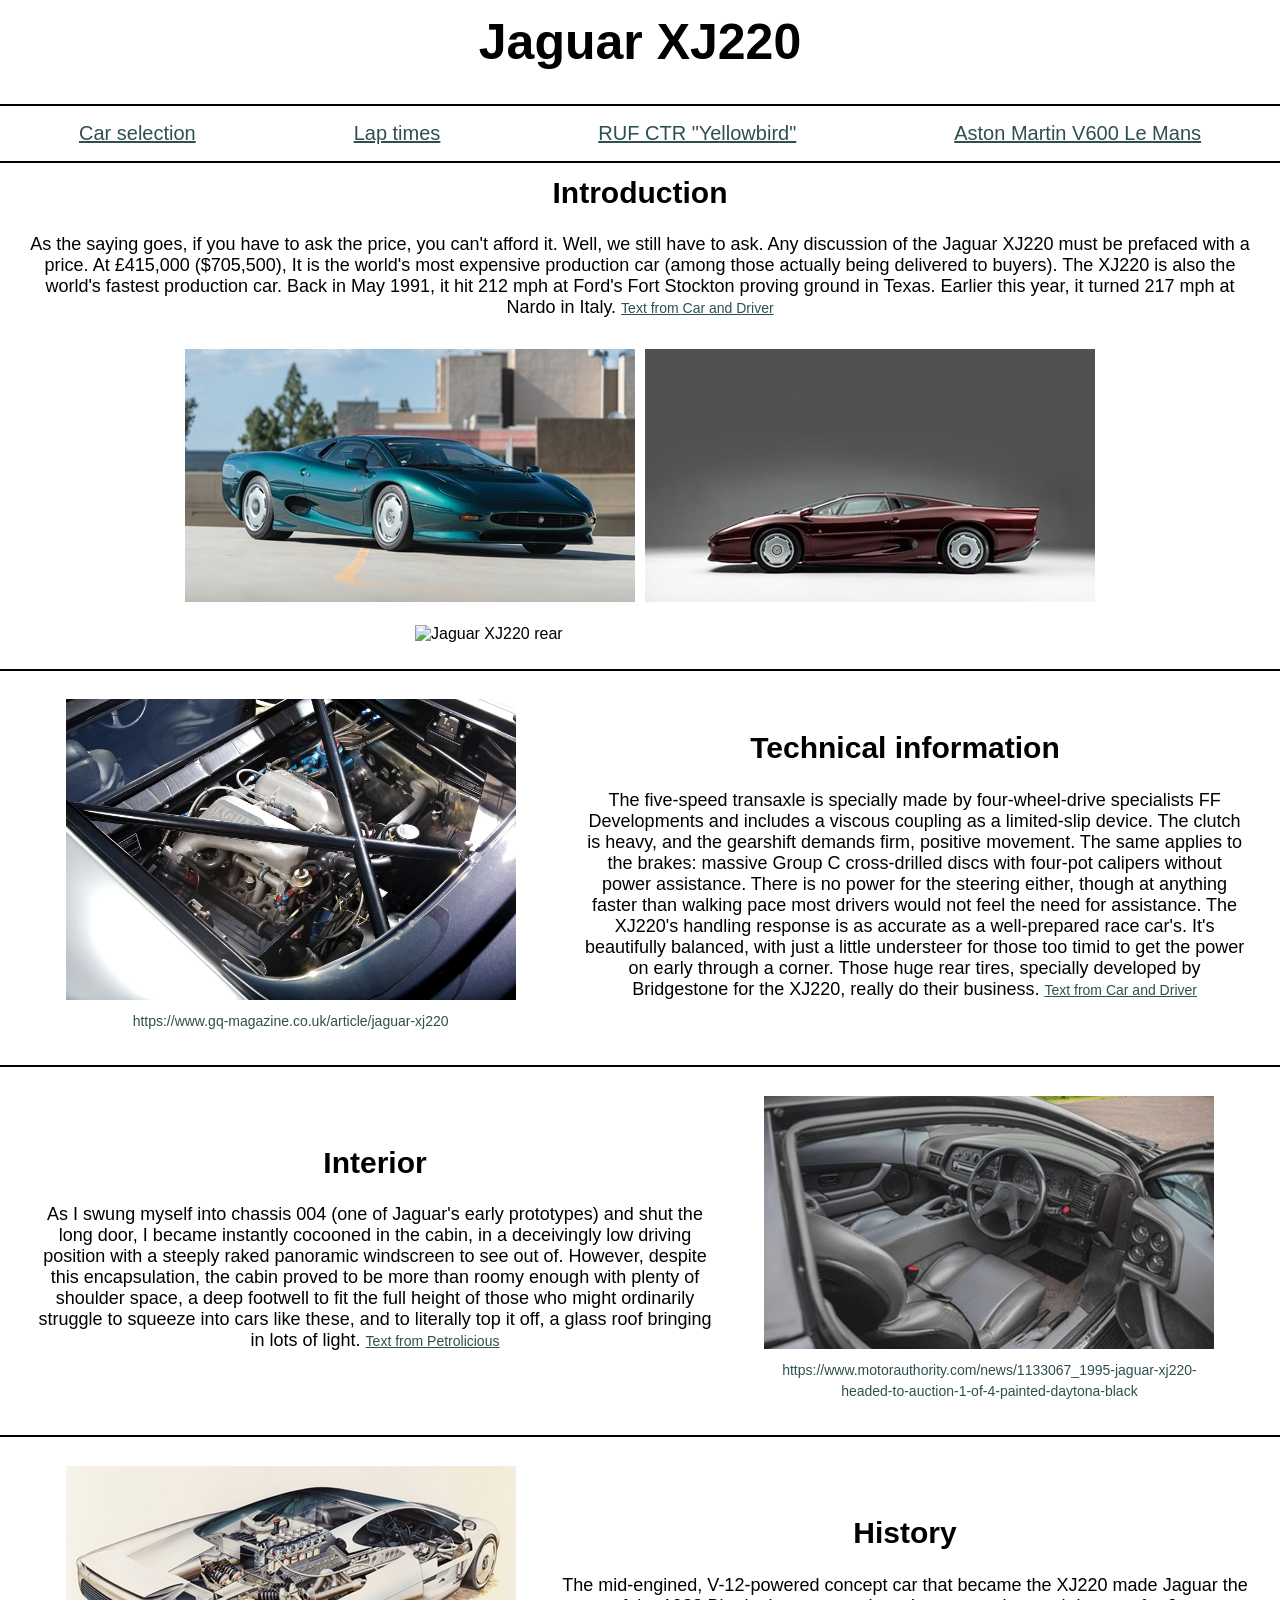
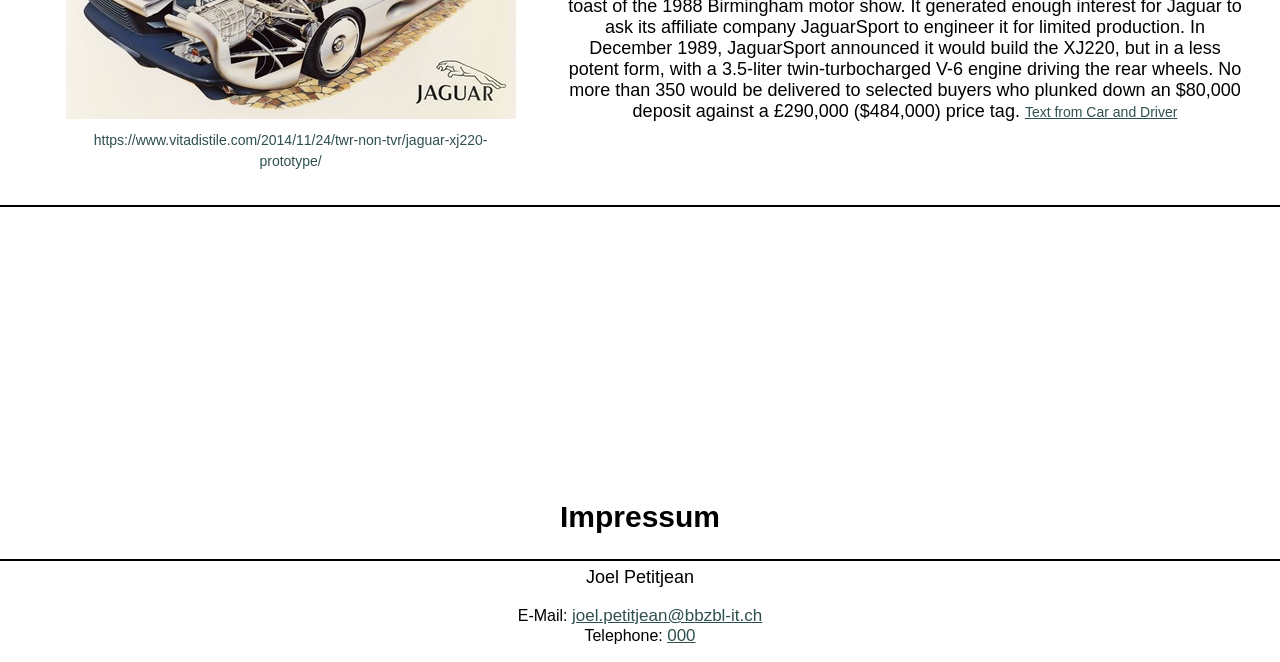
==== JaguarXJ220.html @ e279eb37 "Ready for deployment" ====
<!DOCTYPE html>
<html lang="en">

<head> <!--Für nicht sichtbare Elemente(Metadaten)-->
    <meta charset="UTF-8"> <!--Gibt kodierung an(Wichtig für Sonderzeichen)-->
    <meta name="author" content="Joel Petitjean">
    <meta name="description" content="Auf dieser Webseite finden alles, was sie über den Jaguar XJ220 wissen müssen.">
    <!--<link href="https://cdn.jsdelivr.net/npm/bootstrap@5.3.8/dist/css/bootstrap.min.css" rel="stylesheet">--> <!--Link zu Bootstrap-->
    <link rel="stylesheet" href="css/general.css"> <!--Pfad zu generellem css-->
    <link rel="stylesheet" href="css/individual_cars.css"> <!--Pfad zu seitenspezifischem css-->
    <title>Jaguar XJ220</title> <!--Titel der Webseite, mit der sie im Browser angezeigt wird-->
    
</head>

<body>
    <header>
        <h1>Jaguar XJ220</h1>
        <div class="line"></div> <!--Linie wird in CSS definiert-->
        <nav> <!--Navigation für weitere Seiten-->
            <ul>
                <!--Mit targer="_blank" wird die verlinkte Website in einem neuen Tab geöffnet-->
                <li class="li_carSelection"><a href="index.html" target="_blank">Car selection</a></li>
                <li class="li_lapTimes"><a href="lap_times.html" target="_blank">Lap times</a></li>
                <li class="li_recomCar"><a href="RUFCTR.html" target="_blank">RUF CTR "Yellowbird"</a></li>
                <li class="li_recomCar"><a href="AstonV600.html" target="_blank">Aston Martin V600 Le Mans</a></li>
            </ul>
        </nav>
        <div class="line"></div>
    </header>

    <main>
        <section class="introduction">
            <h2>Introduction</h2>
            <p class="txt_Introduction">As the saying goes, if you have to ask the price, you can't afford it. Well, we still have to ask. Any discussion of the Jaguar XJ220 must be prefaced with a price. At £415,000 ($705,500), It is the world's most expensive production car (among those actually being delivered to buyers). The XJ220 is also the world's fastest production car. Back in May 1991, it hit 212 mph at Ford's Fort Stockton proving ground in Texas. Earlier this year, it turned 217 mph at Nardo in Italy. 
                <a href="https://www.caranddriver.com/reviews/a62243625/1993-jaguar-xj220-archive-drive/" target="_blank" rel="noreferrer" >Text from Car and Driver</a></p>
            <!--<a></a> Verlinkt auf andere Website. rel sorgt hier dafür das die verlinkte Website nicht weiss woher der Benutzer kommt-->
            <figure class="pictures_outside">
                <!--Verlinkt auf jpg(Lokal)-->
                <img class="picture_Structural" src="../resources/images/JaguarXJ220/XJ220_front.jpg" alt="Jaguar XJ220 front">

                <!--Alt ist der Text der angezeigt wird, falls das Bild nicht geladen werden kann-->
                <img class="picture_Structural" src="../resources/images/JaguarXJ220/XJ220_side.jpg" alt="Jaguar XJ220 side">

                <!--Verlinkt direkt zum Link des Bildes-->
                <img class="picture_Structural" src="https://www.secret-classics.com/wp-content/uploads/2020/09/jaguarxj220girardo-05.jpg" alt="Jaguar XJ220 rear">
                <!--<p class="txt_PictureSource">https://www.secret-classics.com/jaguar-xj220/</p>-->
            </figure>
            <div class="line"></div>
        </section>
        <section class="technical">
            <div class="technical_Information">
                <!--Erlaubt für Angabe von verschiedenen Formaten für das Gleiche Bild-->
                <figure class="picture_Technical"> <!--Um bild und Quelle in eins zu Verpacken-->
                    <picture>
                        <!--Erste option-->
                        <source class="picture_Structural" srcset="../resources/images/JaguarXJ220/XJ220_engine.webp" type="image/webp">
                        <!--Weitere optionen, falls das erste Format nicht unterstütz wird-->
                        <img class="picture_Structural" src="../resources/images/JaguarXJ220/XJ220_engine.jpg" alt="Jaguar XJ220 front">
                    </picture>
                    <p class="txt_PictureSource"><a>https://www.gq-magazine.co.uk/article/jaguar-xj220</a></p>
                </figure>
                <div>
                    <h2>Technical information</h2>
                    <p class="txt_Technical">The five-speed transaxle is specially made by four-wheel-drive specialists FF Developments and includes a viscous coupling as a limited-slip device. The clutch is heavy, and the gearshift demands firm, positive movement. The same applies to the brakes: massive Group C cross-drilled discs with four-pot calipers without power assistance. There is no power for the steering either, though at anything faster than walking pace most drivers would not feel the need for assistance. The XJ220's handling response is as accurate as a well-prepared race car's. It's beautifully balanced, with just a little understeer for those too timid to get the power on early through a corner. Those huge rear tires, specially developed by Bridgestone for the XJ220, really do their business.
                        <a href="https://www.caranddriver.com/reviews/a62243625/1993-jaguar-xj220-archive-drive/" target="_blank" rel="noreferrer">Text from Car and Driver</a>
                    </p>
                </div>
            </div>
            <div class="line"></div>
        </section>
        <section class="interior"> <!--Section für Interieur-->
            <div class="interior_Information"> <!--Division, um Text und Bild unter einem zusammenzufassen-->
                <div>
                    <h2>Interior</h2>
                    <!--p für standardmässigen Text-->
                    <p class="txt_Interior">As I swung myself into chassis 004 (one of Jaguar's early prototypes) and shut the long door, I became instantly cocooned in the cabin, in a deceivingly low driving position with a steeply raked panoramic windscreen to see out of. However, despite this encapsulation, the cabin proved to be more than roomy enough with plenty of shoulder space, a deep footwell to fit the full height of those who might ordinarily struggle to squeeze into cars like these, and to literally top it off, a glass roof bringing in lots of light.
                        <a href="https://petrolicious.com/blogs/articles/what-its-like-to-drive-the-infamous-jaguar-xj220" target="_blank" rel="noreferrer" >Text from Petrolicious</a>
                    </p>
                </div>
                <figure class="picture_Interior">
                    <picture>
                        <img class="picture_Structural" src="../resources/images/JaguarXJ220/XJ220_interior.jpg" alt="Jaguar XJ220 interior"> 
                    </picture>
                    <p class="txt_PictureSource"><a>https://www.motorauthority.com/news/1133067_1995-jaguar-xj220-headed-to-auction-1-of-4-painted-daytona-black</a></p>
                </figure>
            </div>
            <div class="line"></div>
        </section>
        <section class="history">
            <div class="history_Information">
                <figure class="picture_History">
                    <picture>
                        <img class="picture_Structural" src="../resources/images/JaguarXJ220/XJ220_prototype.jpg" alt="Jaguar XJ220 concept">
                    </picture>
                    <p class="txt_PictureSource"><a>https://www.vitadistile.com/2014/11/24/twr-non-tvr/jaguar-xj220-prototype/</a></p>
                </figure>
                <div>
                    <h2>History</h2>
                    <p class="txt_History">The mid-engined, V-12-powered concept car that became the XJ220 made Jaguar the toast of the 1988 Birmingham motor show. It generated enough interest for Jaguar to ask its affiliate company JaguarSport to engineer it for limited production. In December 1989, Jaguar­Sport announced it would build the XJ220, but in a less potent form, with a 3.5-liter twin-turbocharged V-6 engine driving the rear wheels. No more than 350 would be delivered to selected buyers who plunked down an $80,000 deposit against a £290,000 ($484,000) price tag.
                        <a href="https://www.caranddriver.com/reviews/a62243625/1993-jaguar-xj220-archive-drive/" target="_blank" rel="noreferrer" >Text from Car and Driver</a>
                    </p>
                </div>
            </div>
            <div class="line"></div>
        </section>
        <section class="video">
            <!--iframe für Youtube Video-->
            <!--Optionen kopiert von Youtube-->
            <iframe width="450" height="250" src="https://www.youtube.com/embed/o7ZPeF6faG8?si=HjUH_V6jHnI3u9QL" title="YouTube video player"
                frameborder="0" allow="accelerometer; autoplay; clipboard-write; encrypted-media; gyroscope; picture-in-picture; web-share"
                referrerpolicy="strict-origin-when-cross-origin" allowfullscreen>
            </iframe>
        </section>
    </main>

    <footer>
        <h2>Impressum</h2>
        <div class="line"></div>
        <p class="impressumText">Joel Petitjean</p>
        <!--Eine E-Mail wird mit href="mailTo: verlinkt, eine Telefonnummer mit href="tel:"-->
        <!--Beim klicken des Links wird der Default Service(z.B. Outlook für Mail) mit der korrekten Adresse geöffnet-->
        <p class="contactData">E-Mail: <a href="mailTo:joel.petitjean@bbzbl-it.ch">joel.petitjean@bbzbl-it.ch
        </a> <br> Telephone: <a href="tel:000">000</a>
        </p>
    </footer>
</body>
---- css/general.css ----
:root /*Hier werden die css Variablen definiert*/
{
    --size-normal: 18px;
    --size-larger: 20px;
    --color-accent: darkslategray;
    --color-hover: teal;
}
* /*Für alle elemente*/
{
    box-sizing: border-box; /*Damit bei der Grösse nicht Padding dazu gerechnet wird*/
    /*display: grid;*/
    font-family: Arial, Helvetica, sans-serif; /*Font die von allen Elementen übernommen wird*/
    padding: 0; /*Um default padding von allen Elementen zu entfernen*/
}
body
{
    max-width: 1500px; /*Maximale Breite(Inhalt der Website wird diese Breite nicht überschreiten)*/
    margin: 0 auto; /*Zentriert Inhalt*/
}
.line /*Klassenselektor*/
{
    width: 100%; /*Um den ganzen Bildschirm auszufüllen*/
    border-top: 2px solid black; /*Durchgehende Linie*/
}
.picture_Structural
{
    width: 450px;
    height: auto;
    margin-top: 1vw;
}
h1
{
    font-size: 50px;
    margin-top: 1vw;
    text-align: center; /*Schiebt den Text in die Mitte*/
    @media (max-width: 800px) /*Wenn die Bildschirmbreite weniger als 600px beträgt*/
    {
        h1
        {
            font-size: 10px;
        }
    }
}
h2
{
    font-size: 30px;
    margin-top: 1vw;
    text-align: center;
}
p /*Elementselektor*/
{
    font-size: var(--size-normal); /*Oben definierte Variable*/
    margin-top: 0.5vw;
    margin-left: 0.5vw;
    margin-right: 0.5vw;
    text-align: center;
}
a
{
    font-size: 14px;
    color: var(--color-accent); /*Wie die Variable genutzt wird*/
}
a:hover /*Pseudoselektor(Wenn Mauszeiger über a hovert)*/
{
    color: var(--color-hover);
}

/*##LAYOUT##*/
header
{
    position: sticky; /*Damit der Header immer im Fenster bleibt*/
    margin-top: 5px;
    top: 0; /*Oberste Position*/
    height: 150px; /*Höhe des Headers*/
    background-color: white;
}
ul
{
    display: flex; /*Macht die Liste horizontal*/
    justify-content: space-around; /*Damit die Liste Den ganzen Bildschirm gleichmässig abdeckt*/
    list-style: none; /*Entfernt bullet points*/
    @media (max-width: 900px)
    {
        .li_recomCar /*Zwei Elemente der Navigation*/
        {
            display: none; /*Enfernt HTML Element*/
        }
    }
}
nav a /*Kombinierselektor(Alle a innerhalb nav)*/
{
    font-size: var(--size-larger);
}
footer
{
    .contactData /*Nesting(Nur contactData innerhalb footer*/
    {
        font-size: (var(--size-normal));
        a /*Nur a innerhalb contactData(Nesting unendlich erweiterbar)*/
        {
           font-size: 17px; /*Überschreibt die andere Fontgrösse(Höhere Spezifität)*/
        }
    }
}
---- css/individual_cars.css ----
:root /*Hier werden die css Variablen definiert*/
{
    --margin-normal: 2vw;
}

/*##LAYOUT##*/
.introduction
{
    .line
    {
        margin-top: var(--margin-normal);
    }
}
.txt_Introduction
{
    margin-left: var(--margin-normal);
    margin-right: var(--margin-normal);
}
.pictures_outside /*Element ist figure*/
{
    display: flex; /*Aktiviert flexbox für bessere positionierung*/
    flex-wrap: wrap; /*Erlaubt, dass Elemente bei Platzmangel untereinander stehen dürfen*/
    justify-content: center; /*Bilder zentrieren*/
    gap: 10px; /*Abstand zwischen Elementen*/
    margin-left: var(--margin-normal);
    margin-right: var(--margin-normal);
}
.technical_Information
{
    display: flex;
    align-items: center;
    gap: 0vw;
    margin-left: var(--margin-normal);
    margin-right: var(--margin-normal);
}
/*Wird erst angewendet, wenn bedingung zutrifft*/
@media (max-width: 1200px) /*Wenn die Bildschirmbreite weniger als 600px beträgt*/
{
    .technical_Information
    {
        flex-direction: column; /*Elemente werden vertikal angezeigt*/
    }        
}
.picture_Technical
{
    float: left;
}
.txt_Technical
{
    margin-left: var(--margin-normal);
}
.interior_Information
{
    display: flex;
    align-items: center;
    gap: 0vw;
    margin-left: var(--margin-normal);
    margin-right: var(--margin-normal);
}
@media (max-width: 1200px) /*Wenn die Bildschirmbreite weniger als 600px beträgt*/
{
    .interior_Information
    {
        flex-direction: column; /*Elemente werden vertikal angezeigt*/
    }        
}
.picture_Interior
{
    float: right;
}
.history_Information
{
    display: flex;
    align-items: center;
    gap: 0vw;
    margin-left: var(--margin-normal);
    margin-right: var(--margin-normal);
}
@media (max-width: 1200px) /*Wenn die Bildschirmbreite weniger als 600px beträgt*/
{
    .history_Information
    {
        flex-direction: column; /*Elemente werden vertikal angezeigt*/
    }        
}
.picture_History
{
    float: left;
}
.video
{
    margin-top: var(--margin-normal);
    text-align: center;
}
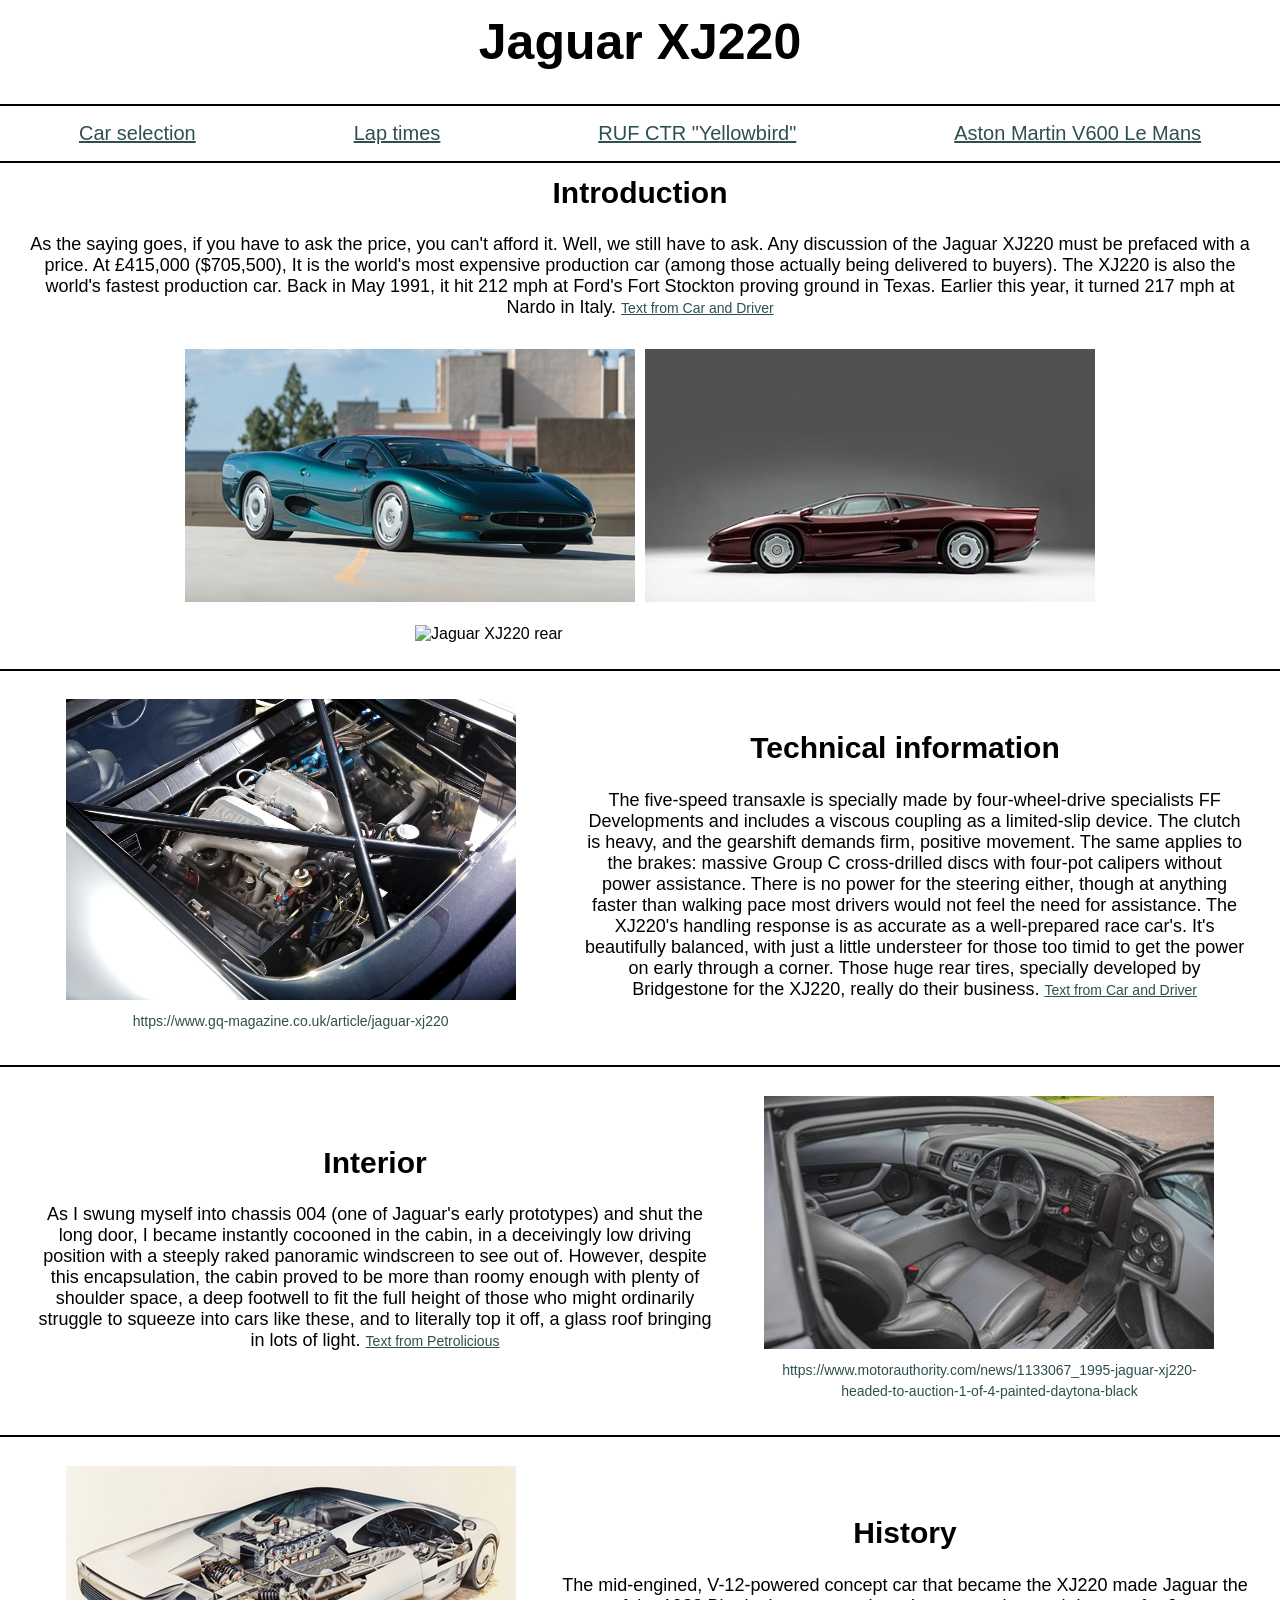
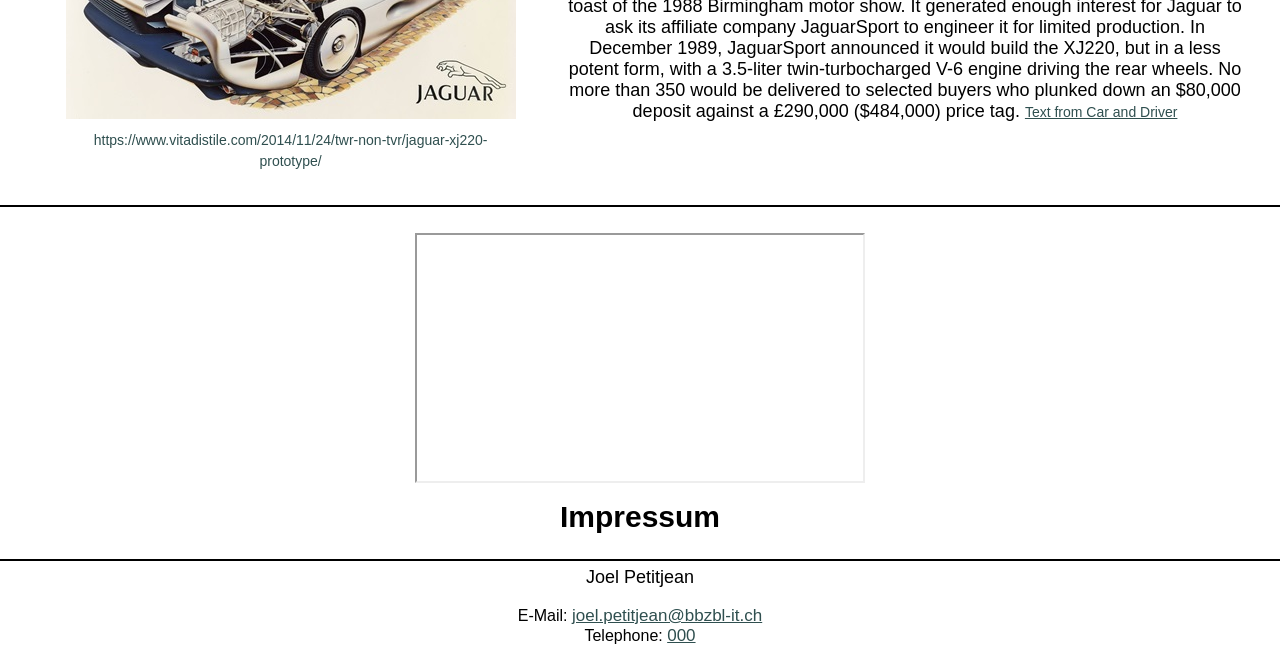
==== commit 59947c1a: "Grid implemented" ====
--- a/JaguarXJ220.html
+++ b/JaguarXJ220.html
@@ -39,7 +39,7 @@
                 <img class="picture_Structural" src="../resources/images/JaguarXJ220/XJ220_front.jpg" alt="Jaguar XJ220 front">
 
                 <!--Alt ist der Text der angezeigt wird, falls das Bild nicht geladen werden kann-->
-                <img class="picture_Structural" src="../resources/images/JaguarXJ220/XJ220_side.jpg" alt="Jaguar XJ220 side">
+                <img class="picture_Structural" src="resources/images/JaguarXJ220/XJ220_side.jpg" alt="Jaguar XJ220 side">
 
                 <!--Verlinkt direkt zum Link des Bildes-->
                 <img class="picture_Structural" src="https://www.secret-classics.com/wp-content/uploads/2020/09/jaguarxj220girardo-05.jpg" alt="Jaguar XJ220 rear">
@@ -53,9 +53,9 @@
                 <figure class="picture_Technical"> <!--Um bild und Quelle in eins zu Verpacken-->
                     <picture>
                         <!--Erste option-->
-                        <source class="picture_Structural" srcset="../resources/images/JaguarXJ220/XJ220_engine.webp" type="image/webp">
+                        <source class="picture_Structural" srcset="resources/images/JaguarXJ220/XJ220_engine.webp" type="image/webp">
                         <!--Weitere optionen, falls das erste Format nicht unterstütz wird-->
-                        <img class="picture_Structural" src="../resources/images/JaguarXJ220/XJ220_engine.jpg" alt="Jaguar XJ220 front">
+                        <img class="picture_Structural" src="resources/images/JaguarXJ220/XJ220_engine.jpg" alt="Jaguar XJ220 front">
                     </picture>
                     <p class="txt_PictureSource"><a>https://www.gq-magazine.co.uk/article/jaguar-xj220</a></p>
                 </figure>
@@ -79,7 +79,7 @@
                 </div>
                 <figure class="picture_Interior">
                     <picture>
-                        <img class="picture_Structural" src="../resources/images/JaguarXJ220/XJ220_interior.jpg" alt="Jaguar XJ220 interior"> 
+                        <img class="picture_Structural" src="resources/images/JaguarXJ220/XJ220_interior.jpg" alt="Jaguar XJ220 interior"> 
                     </picture>
                     <p class="txt_PictureSource"><a>https://www.motorauthority.com/news/1133067_1995-jaguar-xj220-headed-to-auction-1-of-4-painted-daytona-black</a></p>
                 </figure>
@@ -90,7 +90,7 @@
             <div class="history_Information">
                 <figure class="picture_History">
                     <picture>
-                        <img class="picture_Structural" src="../resources/images/JaguarXJ220/XJ220_prototype.jpg" alt="Jaguar XJ220 concept">
+                        <img class="picture_Structural" src="resources/images/JaguarXJ220/XJ220_prototype.jpg" alt="Jaguar XJ220 concept">
                     </picture>
                     <p class="txt_PictureSource"><a>https://www.vitadistile.com/2014/11/24/twr-non-tvr/jaguar-xj220-prototype/</a></p>
                 </figure>
@@ -107,7 +107,7 @@
             <!--iframe für Youtube Video-->
             <!--Optionen kopiert von Youtube-->
             <iframe width="450" height="250" src="https://www.youtube.com/embed/o7ZPeF6faG8?si=HjUH_V6jHnI3u9QL" title="YouTube video player"
-                frameborder="0" allow="accelerometer; autoplay; clipboard-write; encrypted-media; gyroscope; picture-in-picture; web-share"
+                allow="accelerometer; autoplay; clipboard-write; encrypted-media; gyroscope; picture-in-picture; web-share"
                 referrerpolicy="strict-origin-when-cross-origin" allowfullscreen>
             </iframe>
         </section>
